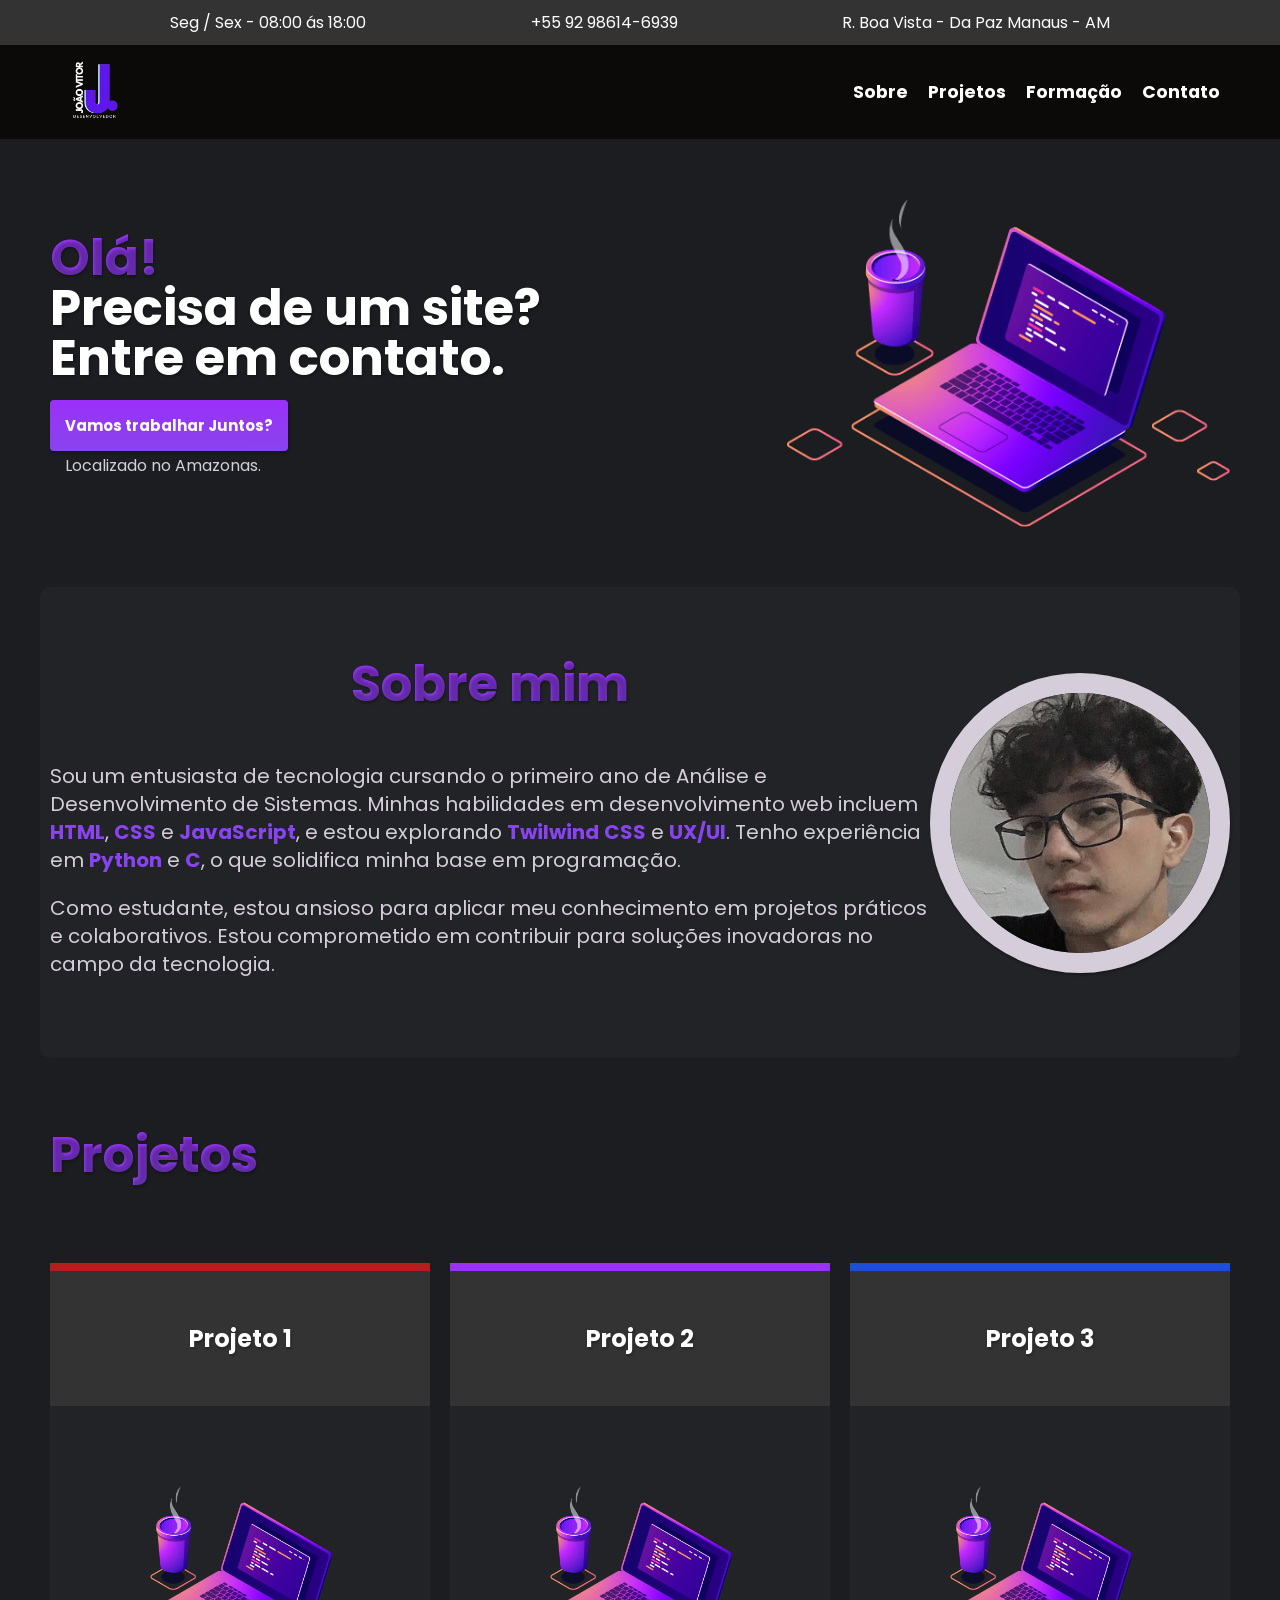
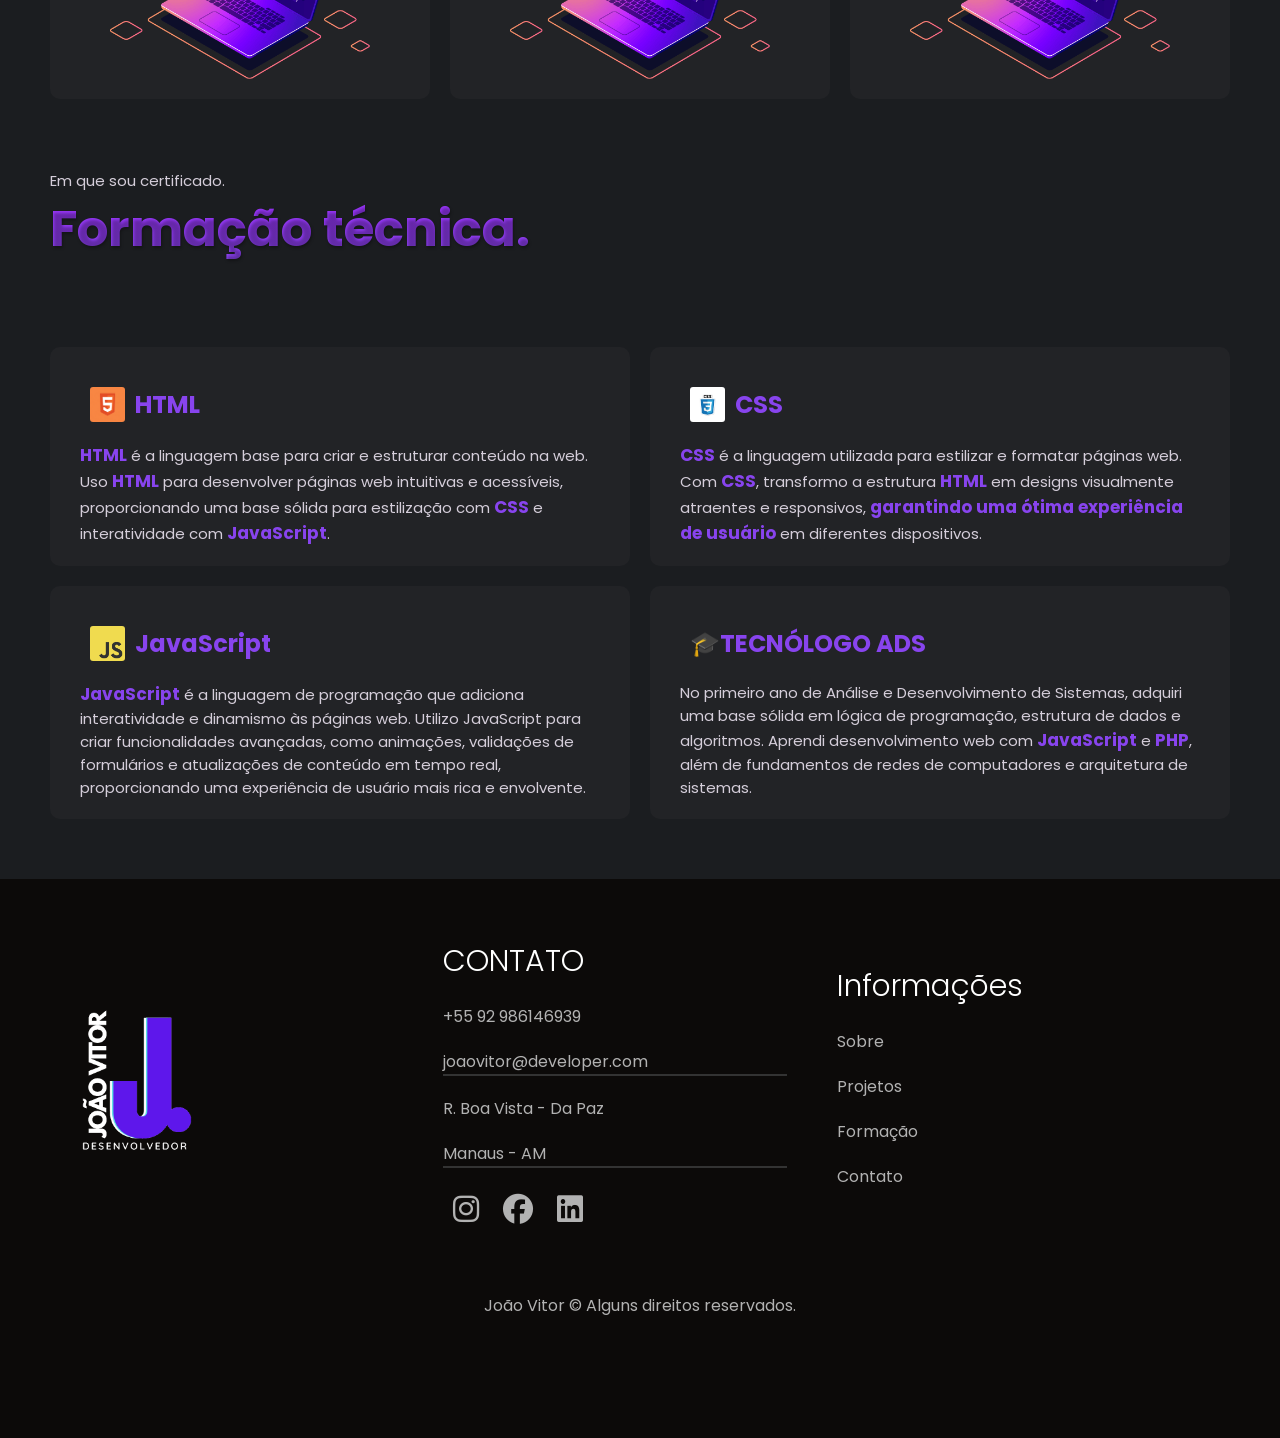
==== src/assets/index.html @ 78212194 "Meu primeiro projeto portfolio" ====
<!DOCTYPE html>
<html lang="pt-br">
<head>
    <meta charset="UTF-8">
    <meta name="viewport" content="width=device-width, initial-scale=1, shrink-to-fit=no">
    <link rel="stylesheet" href="https://cdnjs.cloudflare.com/ajax/libs/font-awesome/6.5.2/css/all.min.css" integrity="sha512-SnH5WK+bZxgPHs44uWIX+LLJAJ9/2PkPKZ5QiAj6Ta86w+fsb2TkcmfRyVX3pBnMFcV7oQPJkl9QevSCWr3W6A==" crossorigin="anonymous" referrerpolicy="no-referrer" />
    <link rel="preconnect" href="https://fonts.googleapis.com">
    <link rel="preconnect" href="https://fonts.gstatic.com" crossorigin>
    <link href="https://fonts.googleapis.com/css2?family=Poppins:ital,wght@0,400;0,700;1,400&display=swap" rel="stylesheet">
    <link rel="stylesheet" href="css/style.css">
    <link rel="stylesheet" href="css/superinfo.css">
    <link rel="stylesheet" href="css/navbar.css">
    <link rel="stylesheet" href="css/home.css">
    <link rel="stylesheet" href="css/sobre.css">
    <link rel="stylesheet" href="css/projetos.css">
    <link rel="stylesheet" href="css/formacao.css">
    <link rel="stylesheet" href="css/footer.css">
    <link rel="icon" href="image/Logótipo Azul Aço Linha Construção (1).png">
    <script src="https://cdnjs.cloudflare.com/ajax/libs/jquery/3.7.1/jquery.min.js" integrity="sha512-v2CJ7UaYy4JwqLDIrZUI/4hqeoQieOmAZNXBeQyjo21dadnwR+8ZaIJVT8EE2iyI61OV8e6M8PP2/4hpQINQ/g==" crossorigin="anonymous" referrerpolicy="no-referrer"></script>
    <title>Agência JVG</title>      
</head>
<body>

    <div class="superinfo-bg">
        <div class="superinfo">
            <p>Seg / Sex - 08:00 ás 18:00</p>
            <a href="https://api.whatsapp.com/send?phone=+5592986146939&text=Ol%C3%A1%21%F0%9F%98%80" target="_blank" rel="noopener noreferrer">+55 92 98614-6939</a>
            <p>R. Boa Vista - Da Paz Manaus - AM</p>
        </div>
    </div>

    <header class="menu-bg">
        <div class="menu">
            <div class="menu-logo">
                <a href="index.html"><img src="image/Logótipo Azul Aço Linha Construção (1).png" alt="Logótipo"></a>
            </div>
            <nav class="nav-list">
                <ul>
                    <li><a href="#sobre">Sobre</a></li>
                    <li><a href="#projetos ">Projetos </a></li>
                    <li><a href="#formacao">Formação</a></li>
                    <li><a href="#contato">Contato</a></li>
                </ul>
            </nav>
        </div>
    </header>

    <section>
        <div class="home" id="home">
            <div class="introducao">
                <h1><span>Olá!</span></span><br>Precisa de um site?<br>Entre em contato.</h1>
                <a href="https://api.whatsapp.com/send?phone=+5592986146939&text=Ol%C3%A1%21%F0%9F%98%80" class="default-btn" target="_blank" rel="noopener noreferrer">Vamos trabalhar Juntos? </a>
                <p>Localizado no Amazonas.</p>
            </div>
            <div class="banner-img">
                <img src="image/laptop-hero-min.png" alt="banner">
            </div>
        </div>
    </section>

    <section class="sobre-bg" id="sobre">
        <div class="sobre-info">

            <div class="info">
                <h1>Sobre mim</h1>
                <p>Sou um entusiasta de tecnologia cursando o primeiro ano de Análise e Desenvolvimento de Sistemas. Minhas habilidades em desenvolvimento web incluem <span>HTML</span>, <span>CSS</span> e <span>JavaScript</span>, e estou explorando <span>Twilwind</span> <span>CSS</span> e <span>UX/UI</span>. Tenho experiência em <span>Python</span> e <span>C</span>, o que solidifica minha base em programação.</p>
                <p>Como estudante, estou ansioso para aplicar meu conhecimento em projetos práticos e colaborativos. Estou comprometido em contribuir para soluções inovadoras no campo da tecnologia.</p>
            </div>    

            <div class="sobre-img">
                <img src="image/me.jpg" alt="Sobre 1">
            </div>

        </div>
    </section>

    <section class="produtos" id="projetos">
        <h1>Projetos</h1>
        <div class="projetos-container">
            <div class="projetos-item red">
                <h2>Projeto 1</h2>
                <img src="image/laptop-hero-min.png" alt="projeto1">
            </div>
            <div class="projetos-item purple">
                <h2>Projeto 2</h2>
                <img src="image/laptop-hero-min.png" alt="projeto2">
            </div>
            <div class="projetos-item blue">
                <h2>Projeto 3</h2>
                <img src="image/laptop-hero-min.png" alt="projeto3">
            </div>
        </div>
    </section>

    <section class="formacao" id="formacao">
        <p>Em que sou certificado.</p>
        <h1>Formação técnica.</h1>
        <div class="formacao-container">
            <div class="formacao-item">
                <h2><img class="formacao-icon" src="image/63d9b0acd7e81cde54f291bdcf8a24df.png" alt="html">HTML</h2>
                <p><span>HTML</span> é a linguagem base para criar e estruturar conteúdo na web. Uso <span>HTML</span> para desenvolver páginas web intuitivas e acessíveis, proporcionando uma base sólida para estilização com <span>CSS</span> e interatividade com <span>JavaScript</span>.</p>
            </div>
            <div class="formacao-item">
                <h2><img class="formacao-icon" src="image/aplicando-estilos-css-1521410533.png" alt="css">CSS</h2>
                <p><span>CSS</span> é a linguagem utilizada para estilizar e formatar páginas web. Com <span>CSS</span>, transformo a estrutura <span>HTML</span> em designs visualmente atraentes e responsivos, <span>garantindo uma ótima experiência de usuário</span> em diferentes dispositivos.</p>
            </div>
            <div class="formacao-item">
                <h2><img class="formacao-icon" src="image/JavaScript-logo.png" alt="JavaScript">JavaScript</h2>
                <p><span>JavaScript</span> é a linguagem de programação que adiciona interatividade e dinamismo às páginas web. Utilizo JavaScript para criar funcionalidades avançadas, como animações, validações de formulários e atualizações de conteúdo em tempo real, proporcionando uma experiência de usuário mais rica e envolvente.</p>
            </div>
            <div class="formacao-item">
                <h2>🎓TECNÓLOGO ADS</h2>
                <p>No primeiro ano de Análise e Desenvolvimento de Sistemas, adquiri uma base sólida em lógica de programação, estrutura de dados e algoritmos. Aprendi desenvolvimento web com <span>JavaScript</span> e <span>PHP</span>, além de fundamentos de redes de computadores e arquitetura de sistemas.</p>
            </div>
        </div>    
    </section>
    
    <footer class="footer-bg">
        <div class="footer-container">
            <div class="footer-item">
                <a href="index.html"><img src="image/Logótipo Azul Aço Linha Construção (1).png" alt="logo"></a>
            </div>
            <div class="footer-item">
                <h3 class="naoolha-muito">CONTATO</h3>
                <ul class="footer-ctn">
                    <li><a href="https://api.whatsapp.com/send?phone=+5592986146939&text=Ol%C3%A1%21%F0%9F%98%80" target="_blank" rel="noopener noreferrer">+55 92 986146939</a></li>
                    <li class="div-bar">joaovitor@developer.com</li>
                    <li>R. Boa Vista - Da Paz</li>
                    <li class="div-bar">Manaus - AM</li>
                    <div class="footer-redes" id="contato">
                        <a href="https://www.instagram.com/_vitordeveloper/ " target="_blank" rel="noopener noreferrer"><i class="fa-brands fa-instagram"></i></a>
                        <a href="https://www.facebook.com/joaovitor.guerreirodosanjos.5/" target="_blank" rel="noopener noreferrer"><i class="fa-brands fa-facebook"></i></a>
                        <a href="https://www.linkedin.com/in/jo%C3%A3o-vitor-guerreiro-a32384246/" target="_blank" rel="noopener noreferrer"><i class="fa-brands fa-linkedin"></i></a>
                    </div>
                </ul>
            </div>    
            <div class="footer-item">
                <h3>Informações</h3>
                <nav class="footer-nav">
                    <ul>
                        <li><a href="#sobre">Sobre</a></li>
                        <li><a href="#projetos">Projetos</a></li>
                        <li><a href="#formacao">Formação</a></li>
                        <li><a href="#contatos">Contato</a></li>
                    </ul>
                </nav>
            </div>
            <p>
                João Vitor © Alguns direitos reservados.
            </p>
        </div>
    </footer>
    <script src="js/script.js"></script>
</body>
</html>
---- src/assets/css/style.css ----
*{
    box-sizing: border-box;
    margin: 0px;
    padding: 0px;
    list-style: none;
    text-decoration: none;
}

body{
    background: #1b1d20;
    font-family: "Poppins", Arial, Helvetica, sans-serif, sans-serif;
    color: white;
}

img{
    display: block;
    max-width: 100%;
}

.default-btn{
    cursor: pointer;
    background-image: linear-gradient(#9B30F9, #8844EE);
    border: none;
    padding: 15px;
    color: white;
    font-weight: bold;
    border-radius: 4px;
    box-shadow: 1px 2px 3px rgba(0, 0, 0, 0.3);
    font-size: 15px;
    margin: 0 auto;
}

.default-btn:hover{
    background:#222326;
    color: #8844EE;
    transition: 0.5s;
}
---- src/assets/css/superinfo.css ----
.superinfo-bg{
    background:#333;
}

.superinfo{
    max-width: 960px;
    margin: 0 auto;
    display: flex;
    flex-wrap: wrap;
    justify-content: space-between;
    padding-top: 10px;
}

.superinfo p, .superinfo a{
    margin: 0 10px 10px 10px;
}


.superinfo a{
    color: white;
}

.superinfo a:hover{
    color:#b3b3b3;
    transition: 0.5s;
}
---- src/assets/css/navbar.css ----
.menu-bg{
    background:#0c0a09;

}

.menu{
    max-width: 1200px;
    display: flex;
    flex-wrap: wrap;
    margin: 0 auto;
    padding: 15px 10px;
    justify-content: space-between;
    align-items: center;
}

.menu-logo img{
    width: 4em;
    margin: 0 10px;
}

.nav-list ul{
    display: flex;
    flex-wrap: wrap;
}

.nav-list a{
    color: white;
    font-size: 1.10em;
    display: block;
    padding: 10px;
    font-weight: bold;
}

.nav-list a:hover{
    color: #8844EE;
    transition: 0.5s;

}
---- src/assets/css/home.css ----
.home{
    max-width: 1200px;
    display: flex;
    flex-wrap: wrap;
    justify-content: space-between;
    align-items: center;
    margin: 0 auto;
    padding: 60px 10px;
}

.introducao{
    margin: 0 auto;
    flex: 2 2 200px;
}

.introducao h1{
    font-weight: bold;
    font-size: 50px;
    line-height: 1;
    padding-bottom: 30px;
    text-shadow: 1px 2px 3px rgba(0, 0, 0, 0.3);
}

.introducao span{
    background-image: linear-gradient(#9B30F9, #8844EE);
    background-clip: text;
    -webkit-background-clip: text;
    color: transparent;
}
 
.banner-img{
    flex: 1 2 175px;
}

.introducao p{
    padding: 15px;
    color: #d5ceda;
}
---- src/assets/css/sobre.css ----
.sobre-info{
    display: flex;
    max-width: 1200px;
    margin: 0 auto;
    justify-content: space-between;
    align-items: center;
    padding: 60px 10px;
    flex-wrap: wrap;
    background: #222326;
    border-radius: 10px;
}

.info h1{
    text-align: center;
    background-image: linear-gradient(#9B30F9, #8844EE);
    background-clip: text;
    -webkit-background-clip:text;
    color: transparent;
    font-weight: bold;
    margin-bottom: 40px;
    font-size: 50px;
    text-shadow: 1px 2px 3px rgba(0, 0, 0, 0.3);
}

.info p{
    font-size: 20px;
    margin: 20px 0;
    color:#d5ceda;
    line-height: 1.4;
}

.info{
    flex: 1 1 400px;
    margin: 0 auto;
}

.sobre-img img{
    border: 20px solid #d5ceda;
    width: 300px;
    border-radius: 50%;
    box-shadow: 1px 2px 3px rgba(0, 0, 0, 0.3);
}

.sobre-img{
    margin: 0 auto;
}

.info span{
    color:#8844EE;
    font-weight: bold;
}
---- src/assets/css/projetos.css ----
.produtos{
    max-width: 1200px;
    margin: 60px auto;  
}

.produtos h1{
    background-image: linear-gradient(#9B30F9, #8844EE);
    background-clip: text;
    -webkit-background-clip:text;
    color: transparent;
    font-weight: bold;
    margin: 60px 10px;
    font-size: 50px;
    text-shadow: 1px 2px 3px rgba(0, 0, 0, 0.3);
}

.projetos-item h2{
    background: #333;
    text-align: center;
    color: #ffff;
    margin-bottom: 60px;
    text-shadow: 1px 2px 3px rgba(0, 0, 0, 0.3);
    padding: 50px;
}

.projetos-container{
    display: flex;
    align-items: center;
    margin: 0 auto;
    flex-wrap: wrap;
}

.projetos-item{
    flex: 1 1 175px;
    background: #222326;
    border-radius: 0 0 10px 10px;
    margin: 10px 10px;
}

.projetos-item img{
    margin: 0 auto;
    padding: 20px;
    width: 300px;
}

.purple{
    border-top: 8px solid #9B30F9;
}

.red{
    border-top: 8px solid #b91c1c;
}

.blue{
    border-top: 8px solid #1d4ed8;
}

.projetos-item:hover{
    cursor: pointer;
    background: #8844EE;
    transition: 0.5s;
}
---- src/assets/css/formacao.css ----
.formacao{
    max-width: 1200px;
    margin: 60px auto;
}

.formacao p{
    margin: 0 10px;
    font-size: 15px;
    color: #d5ceda;
}   

.formacao h1{
    background-image: linear-gradient(#9B30F9, #8844EE);
    background-clip: text;
    -webkit-background-clip:text;
    color: transparent;
    font-weight: bold;
    margin: 0 10px 60px;
    font-size: 50px;
    text-shadow: 1px 2px 3px rgba(0, 0, 0, 0.3);
}

.formacao-container{
    display: flex;
    margin: 0 auto;
    flex-wrap: wrap;
}

.formacao-item h2{
    display: flex;
    text-align: center;
    color: #8844EE;
    padding: 20px;
}

.formacao-info p{
    font-size: 16px;
    line-height: 1.4;
}

.formacao-item{
    flex: 1 1 400px;
    margin: 20px 10px auto;
    background: #222326;
    padding: 20px;
    border-radius: 10px;
}

.formacao-item span{
    font-weight: bold;
    font-size: 17px;
    color: #8844EE;
}
 
.formacao-item img{
    width: 35px;
    border-radius: 3px;
    margin-right: 10px;
}
---- src/assets/css/footer.css ----
.footer-bg{
    background: #0c0a09;
}

.footer-container{
    display: flex;
    max-width: 1200px;
    margin: 0 auto;
    justify-content: space-between;
    align-items: center;
    padding: 60px 10px;
    flex-wrap: wrap;
}

.footer-item{
    flex: 1 1 280px;
    margin: 0 auto;
}

.footer-bg p{
    width: 1200px;
    margin: 0 auto;
    padding: 60px 10px;
    text-align: center;
    color:#b2b2b2;
}

.footer-item img{
    width: 40%;
}

.footer-item h3{
    font-weight: 300;
    font-size: 30px;
}

.footer-ctn li, .footer-nav li{
    margin: 20px 0;
    color: #b2b2b2;
}

.footer-ctn a,.footer-nav a{
    color: #b2b2b2;
}

.footer-ctn a:hover, .footer-nav a:hover{
    color: #8844EE;
    transition: 0.5s;
}

.footer-redes a{
    padding: 20px 10px;
    font-size: 30px;
}

.div-bar{
    border-bottom: 2px solid #333;
}

.footer-ctn{
    margin-right: 50px;
}

/* .naoolha-muito{
    padding-top: 50px;
}    */
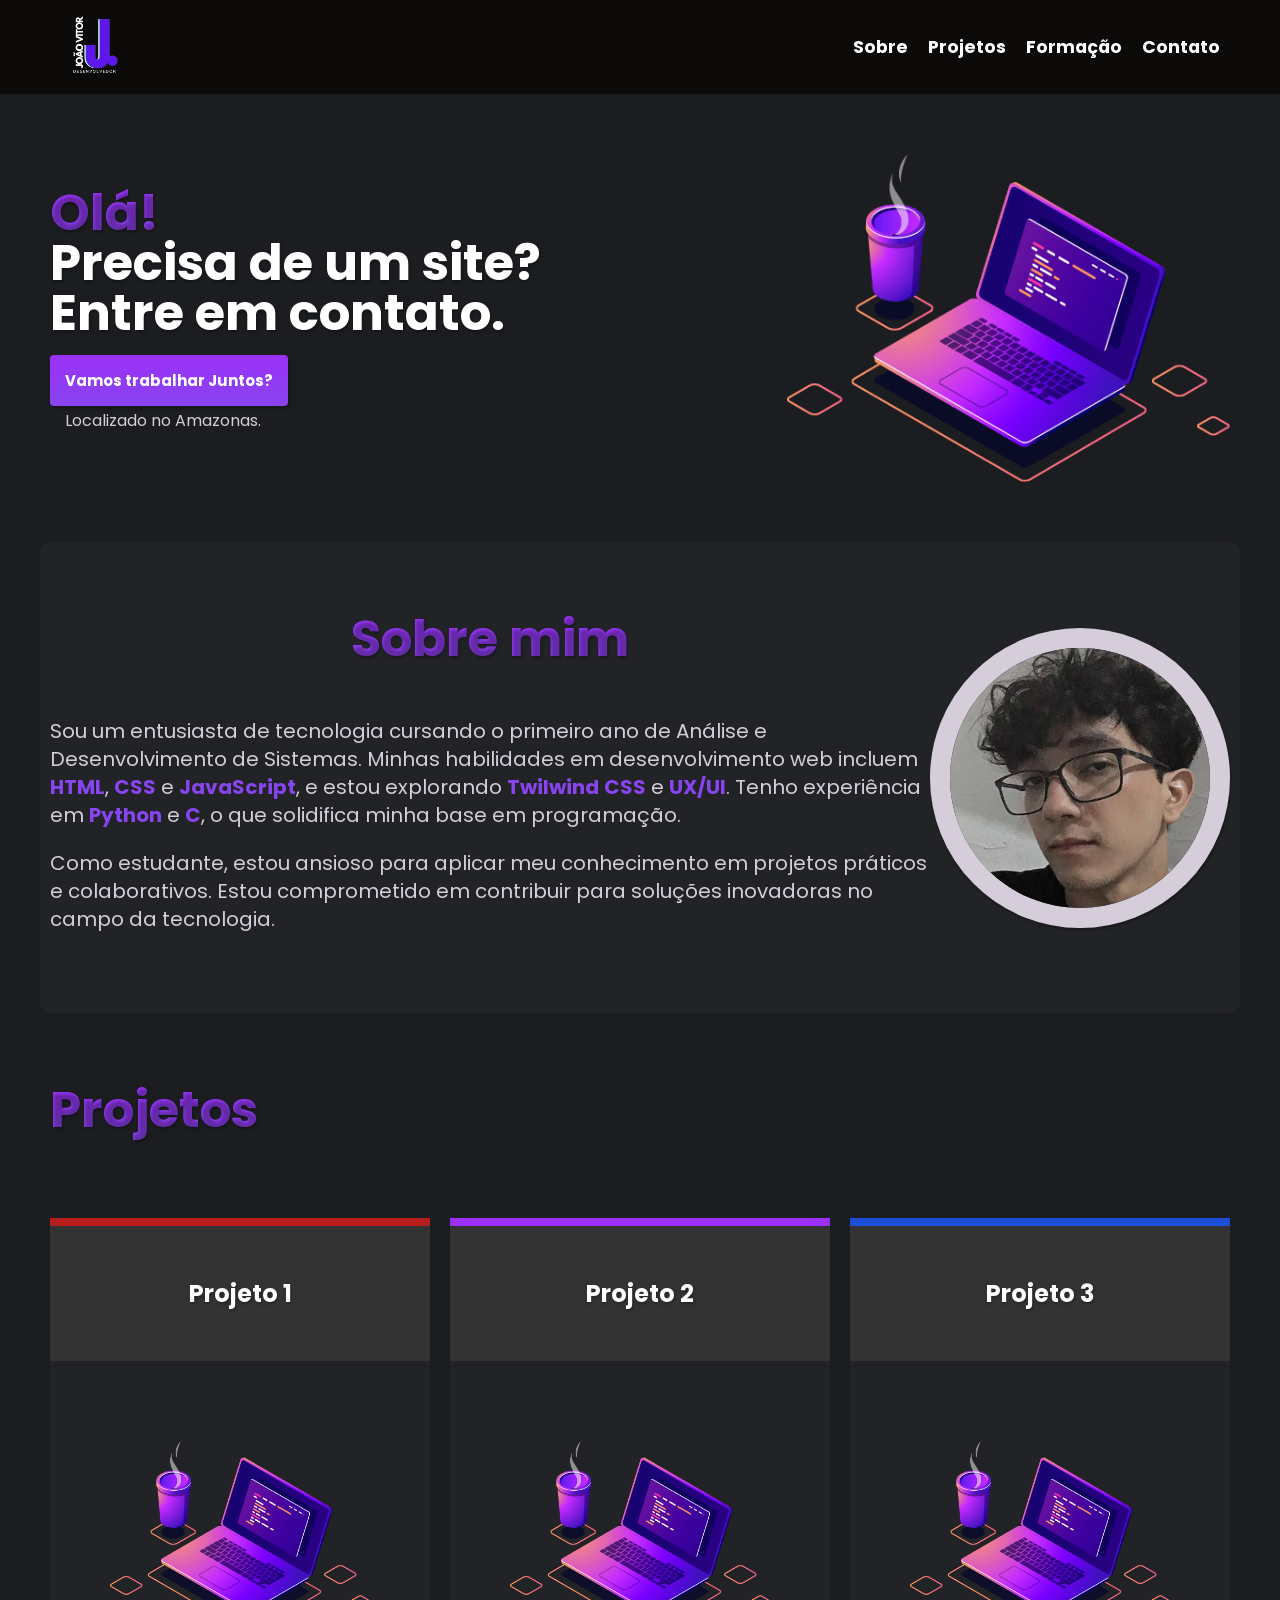
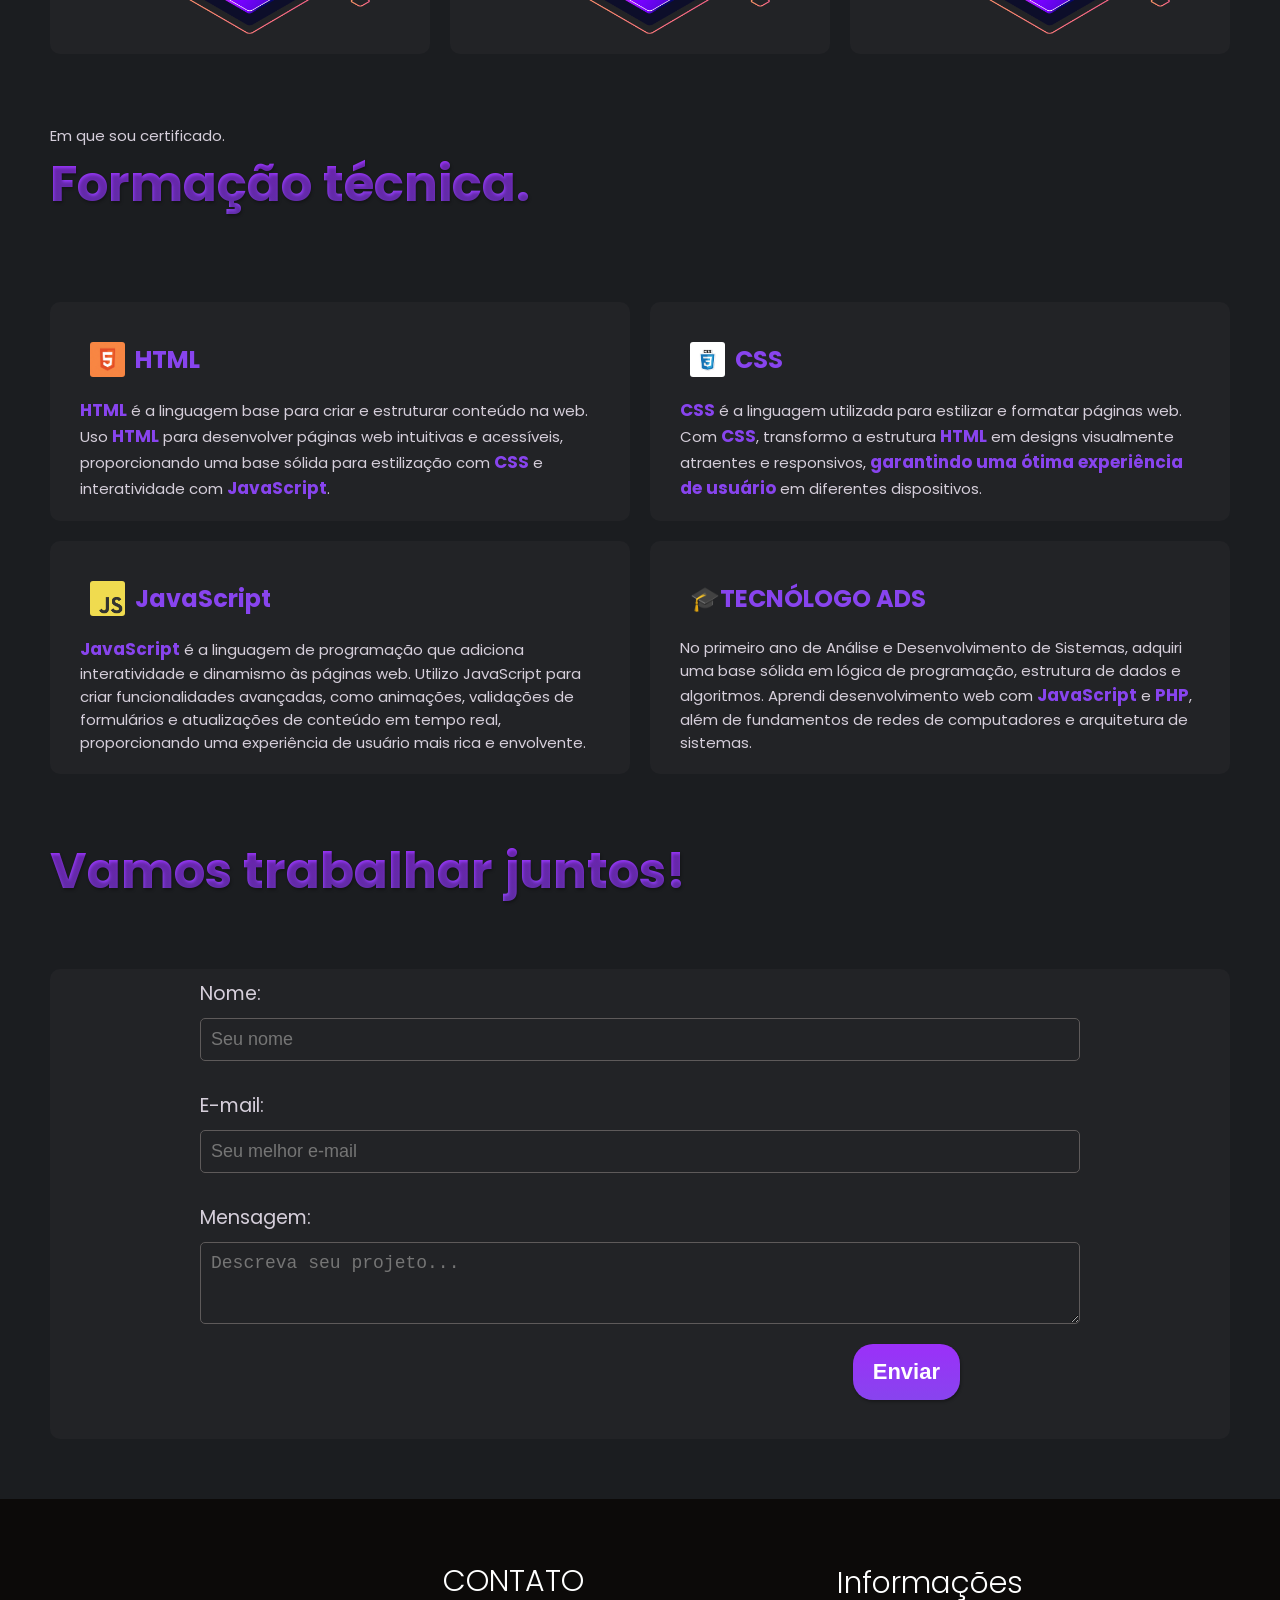
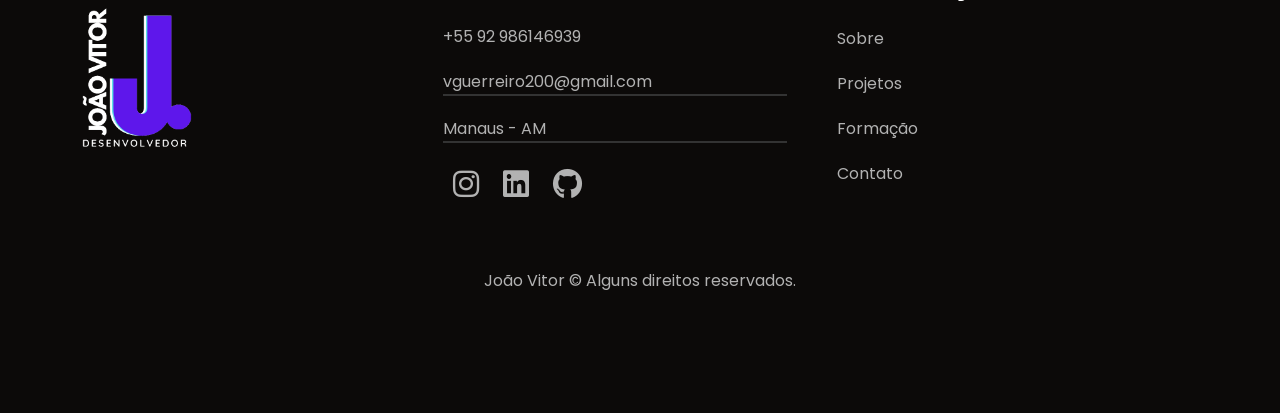
==== commit 3cc8e898: "fit: Fomulario para  emaill" ====
--- a/src/assets/index.html
+++ b/src/assets/index.html
@@ -15,20 +15,21 @@
     <link rel="stylesheet" href="css/projetos.css">
     <link rel="stylesheet" href="css/formacao.css">
     <link rel="stylesheet" href="css/footer.css">
+    <link rel="stylesheet" href="css/form.css">
     <link rel="icon" href="image/Logótipo Azul Aço Linha Construção (1).png">
     <script src="https://cdnjs.cloudflare.com/ajax/libs/jquery/3.7.1/jquery.min.js" integrity="sha512-v2CJ7UaYy4JwqLDIrZUI/4hqeoQieOmAZNXBeQyjo21dadnwR+8ZaIJVT8EE2iyI61OV8e6M8PP2/4hpQINQ/g==" crossorigin="anonymous" referrerpolicy="no-referrer"></script>
     <title>Agência JVG</title>      
 </head>
 <body>
 
-    <div class="superinfo-bg">
+    <!-- <div class="superinfo-bg">
         <div class="superinfo">
             <p>Seg / Sex - 08:00 ás 18:00</p>
             <a href="https://api.whatsapp.com/send?phone=+5592986146939&text=Ol%C3%A1%21%F0%9F%98%80" target="_blank" rel="noopener noreferrer">+55 92 98614-6939</a>
             <p>R. Boa Vista - Da Paz Manaus - AM</p>
         </div>
-    </div>
-
+    </div> -->
+    
     <header class="menu-bg">
         <div class="menu">
             <div class="menu-logo">
@@ -114,23 +115,47 @@
             </div>
         </div>    
     </section>
+
+    <section class="form-contact">
+        <p>Vamos trabalhar juntos!</p>
+        <form action="https://formsubmit.co/52615082bafff0f916b0cb2ee19388fd" class="contact-form" method="POST">
+            <div class="form-grup">
+                <label for="nome">Nome:</label>
+                <input type="text" name="name" placeholder="Seu nome" required>
+            </div>
+            <div class="form-grup">
+                <label for="email">E-mail:</label>
+                <input type="email" name="email" placeholder="Seu melhor e-mail" required>
+            </div>
+            <div class="form-grup">
+                <label for="mensagem">Mensagem:</label>
+                <textarea name="message" placeholder="Descreva seu projeto..." rows="3" required></textarea>
+            </div>   
+            <div class="btn-form">
+                <button>Enviar</button>
+            </div>  
+            <input type="hidden" name="_subject" value="Novo Contato!">
+            <input type="text" name="_honey" style="display:none">
+            <input type="hidden" name="_captcha" value="false">   
+        </form>
+        
+    </section>
     
     <footer class="footer-bg">
         <div class="footer-container">
             <div class="footer-item">
                 <a href="index.html"><img src="image/Logótipo Azul Aço Linha Construção (1).png" alt="logo"></a>
-            </div>
+            </div>  
             <div class="footer-item">
                 <h3 class="naoolha-muito">CONTATO</h3>
                 <ul class="footer-ctn">
                     <li><a href="https://api.whatsapp.com/send?phone=+5592986146939&text=Ol%C3%A1%21%F0%9F%98%80" target="_blank" rel="noopener noreferrer">+55 92 986146939</a></li>
-                    <li class="div-bar">joaovitor@developer.com</li>
-                    <li>R. Boa Vista - Da Paz</li>
+                    <li class="div-bar">vguerreiro200@gmail.com</li>
                     <li class="div-bar">Manaus - AM</li>
                     <div class="footer-redes" id="contato">
-                        <a href="https://www.instagram.com/_vitordeveloper/ " target="_blank" rel="noopener noreferrer"><i class="fa-brands fa-instagram"></i></a>
-                        <a href="https://www.facebook.com/joaovitor.guerreirodosanjos.5/" target="_blank" rel="noopener noreferrer"><i class="fa-brands fa-facebook"></i></a>
+                        <a href="https://www.instagram.com/easastros/" target="_blank" rel="noopener noreferrer"><i class="fa-brands fa-instagram"></i></a>
                         <a href="https://www.linkedin.com/in/jo%C3%A3o-vitor-guerreiro-a32384246/" target="_blank" rel="noopener noreferrer"><i class="fa-brands fa-linkedin"></i></a>
+                        <a href="https://github.com/Vitorx5" target="_blank" rel="noopener noreferrer"><i class="fa-brands fa-github"></i></a>
                     </div>
                 </ul>
             </div>    
--- a/src/assets/css/superinfo.css
+++ b/src/assets/css/superinfo.css
@@ -1,4 +1,4 @@
-.superinfo-bg{
+/* .superinfo-bg{
     background:#333;
 }
 
@@ -23,4 +23,4 @@
 .superinfo a:hover{
     color:#b3b3b3;
     transition: 0.5s;
-}+} */
--- a/src/assets/css/form.css
+++ b/src/assets/css/form.css
@@ -0,0 +1,106 @@
+.form-contact {
+    margin: 60px auto;
+    max-width: 1200px;
+}
+
+.form-contact p {
+    background-image: linear-gradient(#9B30F9, #8844EE);
+    background-clip: text;
+    -webkit-background-clip:text;
+    color: transparent;
+    font-weight: bold;
+    margin: 60px 10px;
+    font-size: 50px;
+    text-shadow: 1px 2px 3px rgba(0, 0, 0, 0.3);
+}
+
+.contact-form {
+    display: block;
+    background-color: #222326;
+    border-radius: 10px;
+    align-items: center;
+    justify-content: center;
+    flex-wrap: wrap;
+    height: 470px;
+    margin: 0 10px;
+}
+
+.form-grup {
+    max-width: 900px;
+    display: flex;
+    justify-content: center;
+    flex-wrap: wrap;
+    flex-direction: column;
+    margin: 20px auto;
+    padding: 0 10px;
+}
+
+.form-grup label {
+    display: block;
+    text-align: left;
+    color: #d5ceda;
+    font-size: 1.2rem;
+    margin-bottom: 10px;
+    margin-top: 10px;
+}
+
+.form-grup input {
+    width: 100%;
+    outline: 1px solid transparent;
+    background-color: transparent;
+    color: #fff !important;
+    padding: 10px;
+    border: 1px solid #5e5a5a;
+    border-radius: 5px;
+    font-size: 18px;
+    transition: .2s ease all;
+}
+
+.form-grup input:focus {
+    border: 2px solid #d813c8;
+}
+
+.form-grup textarea {
+    width: 100%;
+    max-width: 900px;
+    outline: 1px solid transparent;
+    background-color: transparent;
+    color: #fff !important;
+    padding: 10px;
+    border: 1px solid #5e5a5a;
+    border-radius: 5px;
+    font-size: 18px;
+    transition: .2s ease all;   
+}
+
+.form-grup textarea:focus {
+    border: 2px solid #d813c8;
+}
+
+.btn-form {
+    max-width: 900px;
+    display: flex;
+    justify-content: end;
+    flex-wrap: wrap;
+    margin: 20px 10px;
+}
+
+.btn-form button {
+    background-image: linear-gradient(#9B30F9, #8844EE);
+    box-shadow: 1px 2px 3px rgba(0, 0, 0, 0.3);
+    color: #fff;
+    font-size: 22px;
+    font-weight: 700;
+    padding: 15px 20px;
+    border-radius: 20px;
+    border: none;
+    outline: none;
+    transition: .3s ease all;
+    cursor: pointer;
+}
+
+.btn-form button:hover {
+    background:#8844EE;
+    color: #222326;
+    transition: 0.5s;
+}
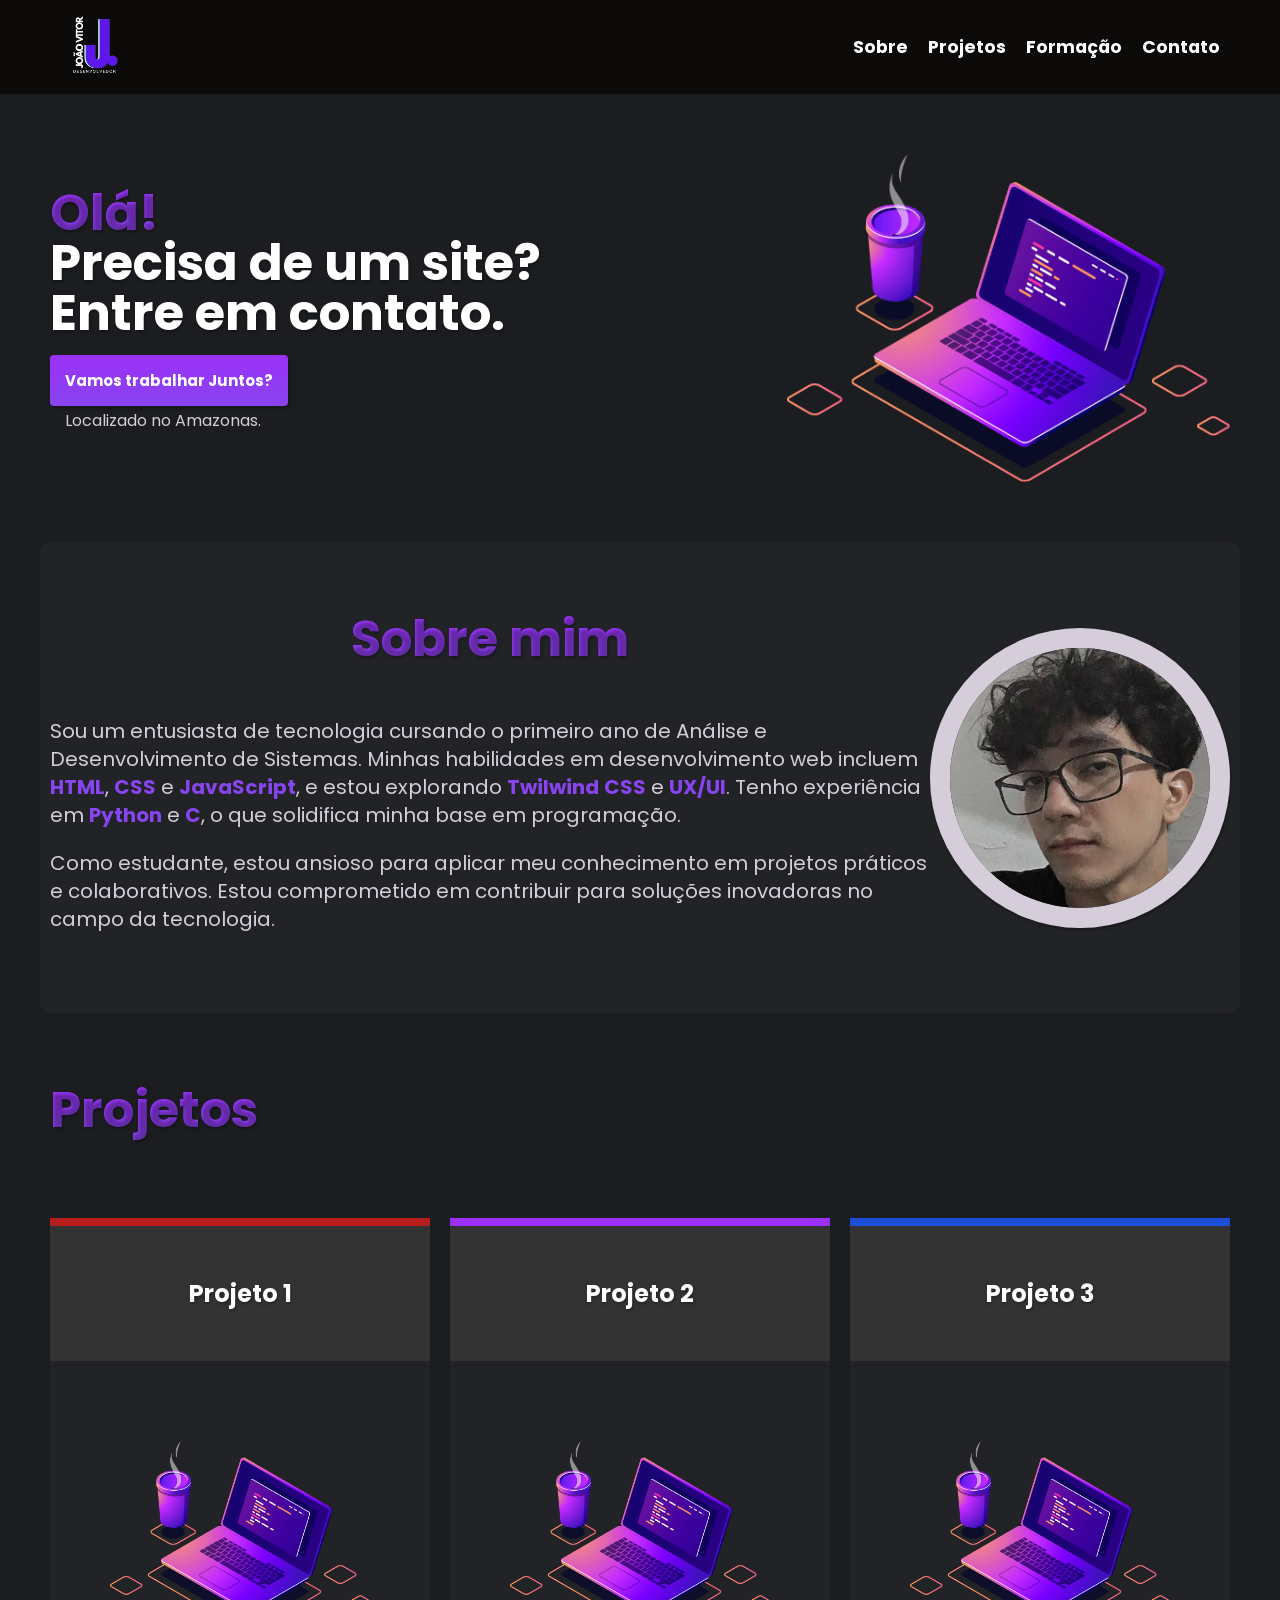
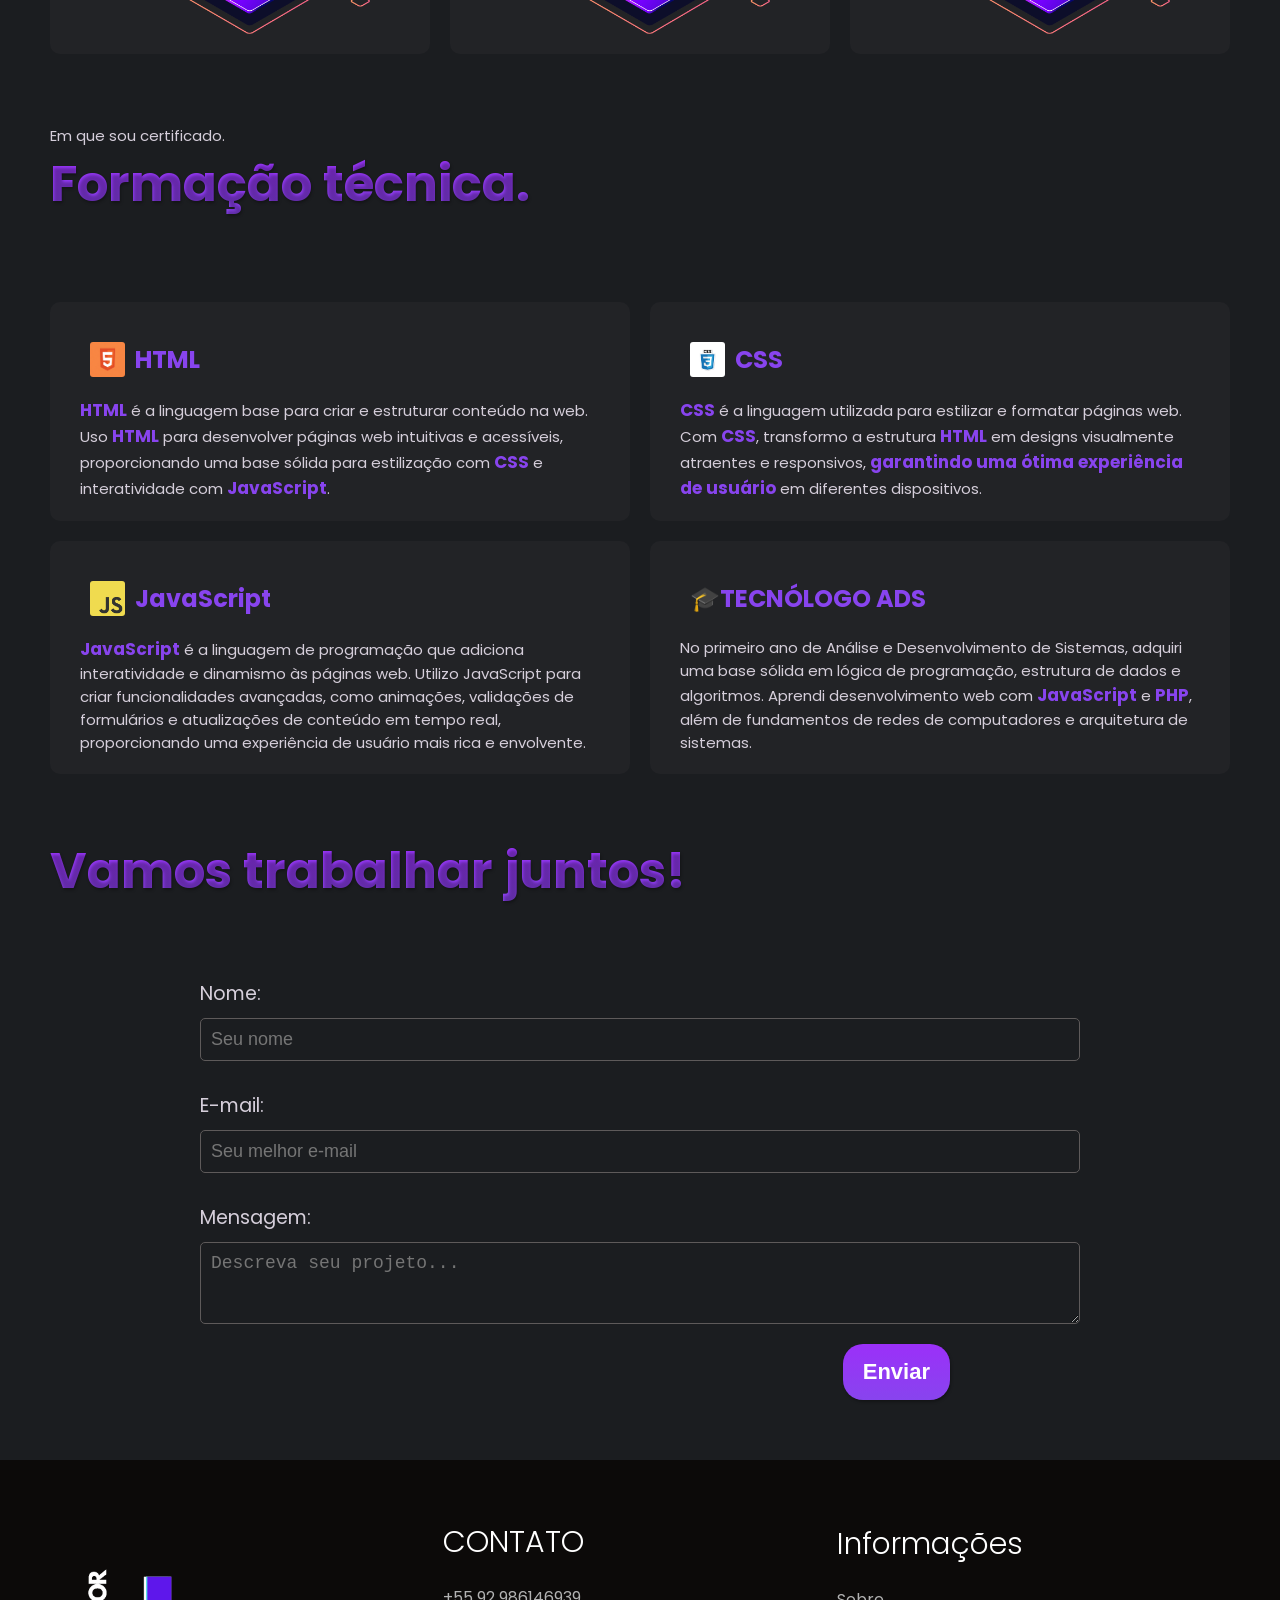
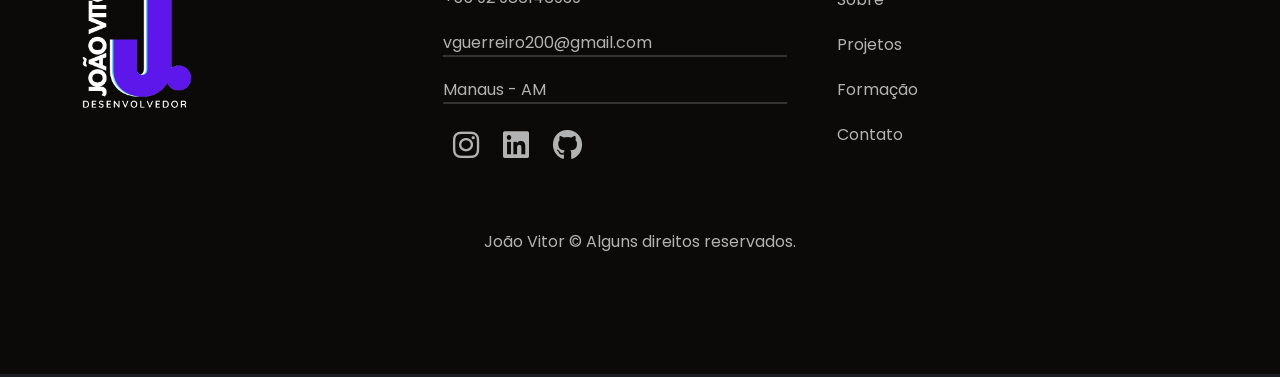
==== commit 3225efda: "Criei uma aba tanks para formulario" ====
--- a/src/assets/index.html
+++ b/src/assets/index.html
@@ -118,7 +118,8 @@
 
     <section class="form-contact">
         <p>Vamos trabalhar juntos!</p>
-        <form action="https://formsubmit.co/52615082bafff0f916b0cb2ee19388fd" class="contact-form" method="POST">
+        <form action="https://formsubmit.co/vguerreiro200@gmail.com" method="POST">
+            
             <div class="form-grup">
                 <label for="nome">Nome:</label>
                 <input type="text" name="name" placeholder="Seu nome" required>
@@ -135,8 +136,10 @@
                 <button>Enviar</button>
             </div>  
             <input type="hidden" name="_subject" value="Novo Contato!">
-            <input type="text" name="_honey" style="display:none">
-            <input type="hidden" name="_captcha" value="false">   
+            <input type="text" name="_honey" style="display:none">   
+            <input type="hidden" name="_next" value="http://127.0.0.1:5500/Portf-lio-/src/assets/thanks.html">
+
+
         </form>
         
     </section>
